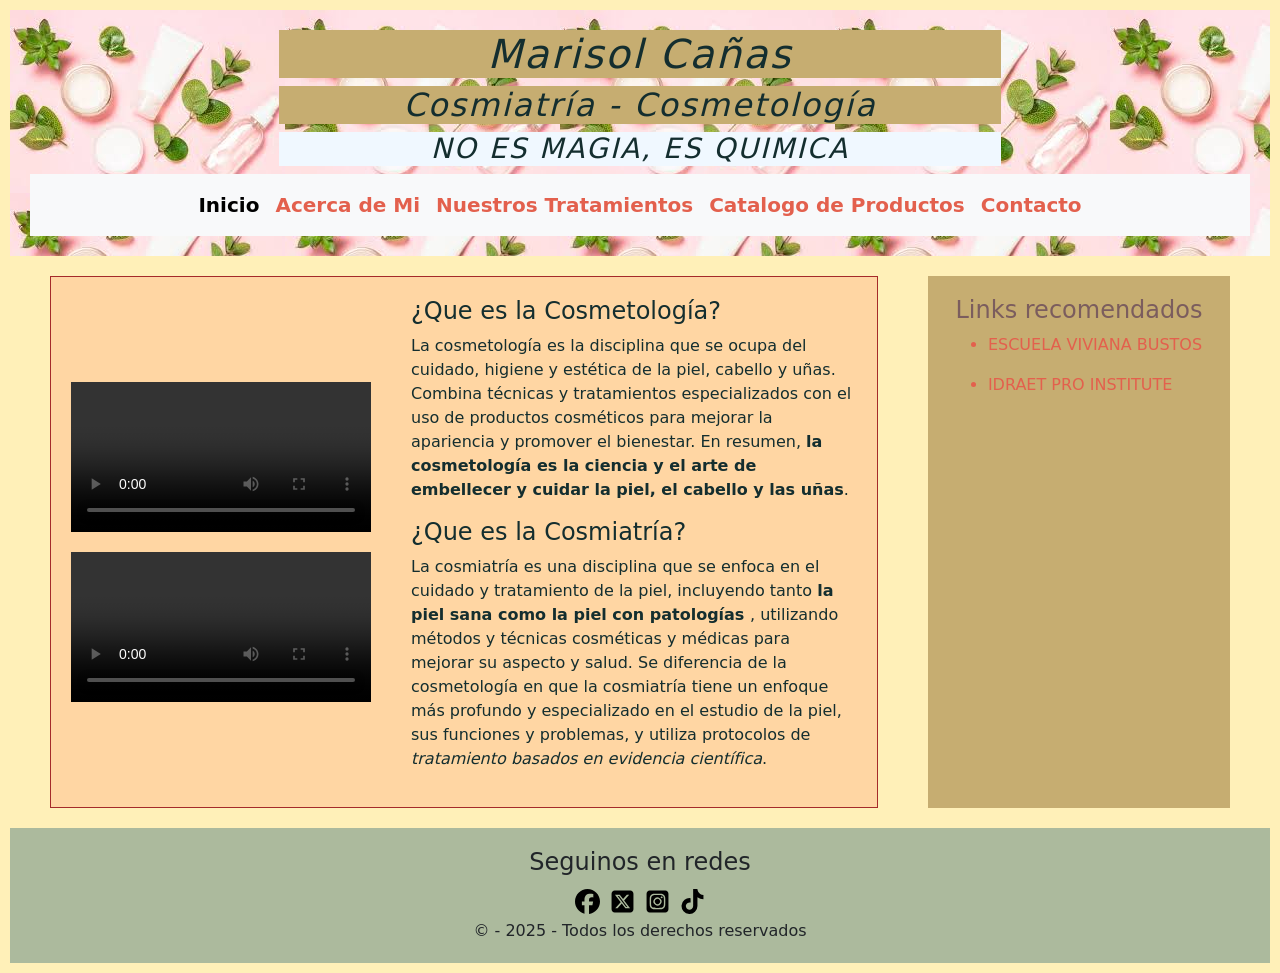
==== index.html @ 85d8f415 "first commit" ====
<!DOCTYPE html>
<html lang="es">

<head>
    <meta charset="UTF-8">
    <meta name="viewport" content="width=device-width, initial-scale=1.0">
    <title>Marisol Cañas - Cosmetología y Cosmiatría</title>
    <meta name="description"
        content="Conoce la cosmetología y la cosmiatría, llevate tips para una piel sana y aprende una rutina de cuidado para tu piel, conoce los links de nuestras academias">
    <link rel="stylesheet" href="./css/normalize.css">
    <link rel="stylesheet" href="./css/style.css">
    <link href="https://cdn.jsdelivr.net/npm/bootstrap@5.3.6/dist/css/bootstrap.min.css" rel="stylesheet"
        integrity="sha384-4Q6Gf2aSP4eDXB8Miphtr37CMZZQ5oXLH2yaXMJ2w8e2ZtHTl7GptT4jmndRuHDT" crossorigin="anonymous">
</head>

<body class="web">
    <!-- encabezado -->
    <header class="header contenedor">

        <!-- titulo, subtitulo y slogan -->
        <div class="titulos">
            <h1 class="cliente">Marisol Cañas</h1>
            <h2 class="subtitulo">Cosmiatría - Cosmetología</h2>
            <h3 class="slogan">NO ES MAGIA, ES QUIMICA</h3>
        </div>

        <!-- barra de navegacion -->
        <nav class="navbar navbar-expand-lg bg-body-tertiary" role="navigation"
            aria-label="Menú principal de navegación">
            <div class="container-fluid justify-content-center">
                <button class="navbar-toggler" type="button" data-bs-toggle="collapse"
                    data-bs-target="#navbarNavAltMarkup" aria-controls="navbarNavAltMarkup" aria-expanded="false"
                    aria-label="Alternar navegación">
                    <span class="navbar-toggler-icon"></span>
                </button>
                <div class="collapse navbar-collapse justify-content-center" id="navbarNavAltMarkup">
                    <div class="navbar-nav">
                        <a class="nav-link active" aria-current="page" href="./index.html"
                            aria-label="Ir a la página de Inicio">Inicio</a>
                        <a class="nav-link" href="./pages/acercademi.html"
                            aria-label="Ir a la página de Acerca de Mi">Acerca de Mi</a>
                        <a class="nav-link" href="./pages/tratamientos.html"
                            aria-label="Ir a la página de Nuestros Tratamientos">Nuestros Tratamientos</a>
                        <a class="nav-link" href="./pages/catalogo.html"
                            aria-label="Ir a la página de Catalogo de Productos">Catalogo de Productos</a>
                        <a class="nav-link" href="./pages/contacto.html"
                            aria-label="Ir a la página de Contacto">Contacto</a>
                    </div>
                </div>
            </div>
        </nav>
    </header>

    <!-- contenido principal -->
    <div class="main-index">
        <main class="main contenedor">
            <div class="text">
                <h4 class="edu">¿Que es la Cosmetología?</h4>
                <p>La cosmetología es la disciplina que se ocupa del cuidado, higiene y estética de la piel, cabello y
                    uñas.
                    Combina técnicas y tratamientos especializados con el uso de productos cosméticos para mejorar la
                    apariencia y promover el bienestar.
                    En resumen, <strong>la cosmetología es la ciencia y el arte de embellecer y cuidar la piel, el
                        cabello y
                        las uñas</strong>. </p>
                <h4 class="edu">¿Que es la Cosmiatría?</h4>
                <p>La cosmiatría es una disciplina que se enfoca en el cuidado y tratamiento de la piel, incluyendo
                    tanto
                    <strong>la piel sana como la piel con patologías </strong>, utilizando métodos y técnicas cosméticas
                    y
                    médicas para mejorar su aspecto y salud. Se diferencia de la cosmetología en que la cosmiatría
                    tiene un enfoque más profundo y especializado en el estudio de la piel, sus funciones y problemas,
                    y utiliza protocolos de <i>tratamiento basados en evidencia científica</i>.
                </p>
            </div>

            <br>
            <!-- aca va video sobre la piel, columna en mobile, lateral en pantallas mas grandes -->
            <div class="multimedia">
                <video class="video" src="videos/Cuidados.mp4" controls preload="auto"
                    title="tips para tener una piel sana"> Tips para una
                    piel sana </video>
                <video class="video" src="videos/Rutina.mp4" controls preload="auto"
                    title="aprende una rutina de cuidado ideal para tu piel"> Rutina en el
                    cuidado de la
                    Piel</video>
            </div>

        </main>

        <!-- aca pongo links recomendados, abajo en mobile, lateral en pantallas mas grandes -->
        <aside class="aside contenedor">
            <h4 class="title">Links recomendados</h4>
            <ul class="lista">
                <li>
                    <a class="lista" target="_blank" href="https://www.vivianabustos.com.ar/index.php">
                        <p class="edu">ESCUELA VIVIANA
                            BUSTOS</p>
                    </a>

                </li>

                <li>
                    <a class="lista" target="_blank"
                        href="https://www.idraetproinstitute.com/?gad_source=1&gad_campaignid=11053963088&gbraid=0AAAAACNY-bOnfedK8x66IVat3xkPWVMgW&gclid=Cj0KCQjwxJvBBhDuARIsAGUgNfgHRZHI1A6lieoC29k9A6G3ZRJHkxyHgDgVOI6GVRmyE77XV46pNvsaAnuoEALw_wcB">
                        <p class="edu">IDRAET
                            PRO INSTITUTE</p>
                    </a>

                </li>
            </ul>
        </aside>
    </div>
    <!-- pie de pagina, por ahora solo link para redes, el copyright o el autor de la web-->
    <footer class="footer contenedor">
        <h4 class="title">Seguinos en redes</h4>
        <div>
            <div class="footer-social-icons">
                <a href="https://facebook.com" target="_blank" rel="noopener noreferrer">
                    <img class="icon" src="./imagenes/ICONOS/facebook-brands.svg" alt="logofacebook">

                </a>
                <a href="https://x.com" target="_blank" rel="noopener noreferrer">
                    <img class="icon" src="./imagenes/ICONOS/square-x-twitter-brands.svg" alt="logox">

                </a>
                <a href="https://instagram.com" target="_blank" rel="noopener noreferrer">
                    <img class="icon" src="./imagenes/ICONOS/square-instagram-brands.svg" alt="logoinstagram">

                </a>
                <a href="https://www.tiktok.com/es/" target="_blank" rel="noopener noreferrer">
                    <img class="icon" src="./imagenes/ICONOS/tiktok-brands.svg" alt="logotiktok">

                </a>

            </div>
        </div>
        &copy; - 2025 - Todos los derechos reservados
    </footer>
    <script src="https://cdn.jsdelivr.net/npm/bootstrap@5.3.6/dist/js/bootstrap.bundle.min.js"
        integrity="sha384-j1CDi7MgGQ12Z7Qab0qlWQ/Qqz24Gc6BM0thvEMVjHnfYGF0rmFCozFSxQBxwHKO"
        crossorigin="anonymous"></script>
</body>

</html>
---- css/style.css ----
@charset "UTF-8";
.web {
  background-color: #fff0b8;
  display: grid;
  grid-template-columns: 1fr;
}

.contenedor {
  background-color: #ffd6a3;
  border: 1px solid brown;
  margin: 10px;
  padding: 20px;
}

/* Este es el PARTIAL de mi HEADER */
.header {
  border: none;
  background-image: url([data-uri]);
  /* Titulos, subtitulo, slogan */
  /* cambios en la barra de navegacion de BOOTSTRAP */
}
.header .titulos {
  color: #142e2f;
  font-style: italic;
  font-weight: bold;
  display: grid;
  grid-template-columns: 1fr, 2fr, 1fr;
  grid-template-areas: ". cliente ." ". subtitulo ." ". slogan .";
}
.header .titulos .cliente {
  grid-area: cliente;
  text-align: center;
  justify-content: center;
  letter-spacing: 2px;
  color: #142e2f;
  background-color: #c6ad71;
}
.header .titulos .subtitulo {
  grid-area: subtitulo;
  text-align: center;
  justify-content: center;
  letter-spacing: 2px;
  color: #142e2f;
  background-color: #c6ad71;
}
.header .titulos .slogan {
  grid-area: slogan;
  text-align: center;
  justify-content: center;
  letter-spacing: 2px;
  color: #142e2f;
  background-color: aliceblue;
}
.header .navbar-nav .nav-link {
  color: #e3604d;
  font-weight: 600;
  font-size: 1.25rem;
}

/* ESTE ES EL PARTIAL DE TODOS LOS MAIN */
/* Este es el partial del MAIN del INDEX*/
@keyframes latido {
  0% {
    transform: scale(1);
  }
  50% {
    transform: scale(1.05);
    /* Se agranda un 5% */
  }
  100% {
    transform: scale(1);
  }
}
@keyframes gigante {
  0% {
    transform: scale(1);
  }
  50% {
    transform: scale(1.25);
  }
  100% {
    transform: scale(1);
  }
}
.main {
  display: flex;
  flex-direction: column;
  justify-content: center;
  align-items: center;
  color: #142e2f;
}
.main .edu:hover {
  animation: latido 2s ease-in-out forwards;
}
.main .multimedia {
  display: flex;
  flex-direction: column;
  justify-content: center;
  align-items: center;
}
.main .multimedia .video {
  max-width: 360px;
  max-height: 270px;
  margin: 10px auto;
}

/* ASIDE */
.aside {
  display: flex;
  flex-direction: column;
  justify-content: center;
  align-items: center;
  border: none;
  background-color: #c6ad71;
}
.aside .title {
  color: #7b5d5e;
}
.aside .lista {
  color: #e3604d;
  text-decoration: none;
  font-weight: 500;
}
.aside .lista .edu:hover {
  animation: latido 2s ease-in-out forwards;
}

/* este es mi estilo para tablet/ipad, min-width:768px, 2 columnas PAGINA INICIO */
@media (min-width: 768px) and (max-width: 1023px) {
  .main-index {
    display: flex;
    justify-content: center;
    align-items: flex-start;
    max-width: 960px;
    margin: 0 auto;
    gap: 20px;
  }
  .main-index .main {
    flex: 2;
    width: calc(66.66% - 10px);
  }
  .main-index .aside {
    flex: 1;
    width: calc(33.33% - 10px);
    height: calc(100% - 20px);
    justify-content: flex-start;
  }
}
/* --- Media Query para pantallas de 1024px y más grandes --- */
@media (min-width: 1024px) {
  .main-index {
    display: flex;
    justify-content: center;
    align-items: flex-start;
    max-width: 1200px;
    margin: 0 auto;
    gap: 30px;
  }
  .main-index .main {
    flex: 3;
    width: calc(75% - 15px);
    flex-direction: row-reverse;
    gap: 20px;
    justify-content: flex-start;
  }
  .main-index .aside {
    flex: 1;
    width: calc(25% - 15px);
    height: calc(100% - 20px);
    justify-content: flex-start;
  }
}
/* Este es el partial del MAIN de ACERCA DE MI aca no hay aside */
.yosoy {
  margin: 10px;
  padding: 5px;
  text-align: center;
  display: flex;
  flex-direction: row;
  flex-wrap: wrap;
  align-items: center;
}
.yosoy .foto {
  margin: 10px;
  padding: 5px;
  justify-content: center;
  border: 4px solid #c6ad71;
  border-radius: 5px;
  background-color: #ffd6a3;
  grid-area: foto;
}
.yosoy .foto .img {
  max-height: 400px;
  flex: 1 1 300px;
}
.yosoy .descripcion {
  margin: 10px;
  padding: 20px;
  text-align: justify;
  border: 4px solid #c6ad71;
  border-radius: 5px;
  background-color: #ffd6a3;
  grid-area: descripcion;
  max-width: 552px;
}
.yosoy .tarjeta {
  margin: 25px 10px;
  padding: 5px;
  border: 4px solid #c6ad71;
  border-radius: 5px;
  background-color: #ffd6a3;
  text-align: center;
}
.yosoy .tarjeta .img {
  max-height: 400px;
  flex: 1 1 300px;
}

@media (min-width: 768px) {
  .yosoy {
    display: flex;
    flex-direction: row;
    flex-wrap: wrap;
    align-items: center;
  }
  .yosoy .foto {
    justify-content: flex-start;
  }
}
/* Este es el partial del MAIN de TRATAMIENTOS */
.w-100 {
  max-height: 429px;
}

.main-carrusel {
  padding: 10px;
}
.main-carrusel .carrusel {
  display: block;
  margin: 20px auto;
  max-width: 644px;
  max-height: 490px;
  object-fit: cover;
  width: 100%;
}

.tto {
  width: 644px;
  height: 490px;
  object-fit: cover;
  max-width: 100%;
  height: auto;
}

.h5tto {
  color: aliceblue;
  font-weight: 800;
}

@media (max-width: 768px) {
  .tto {
    height: 300px;
  }
}
.carousel-control-prev-icon,
.carousel-control-next-icon {
  filter: invert(100%) !important;
}

.carousel-control-prev {
  left: 10px;
}

.carousel-control-next {
  right: 10px;
}

/* Este es el partial del MAIN de CATALOGO */
.catalogo {
  grid-column: 1;
  margin: 20px;
  border: 7px solid #c6ad71;
  padding: 20px;
}
.catalogo .galeria {
  display: flex;
  flex-direction: row;
  flex-wrap: wrap;
  justify-content: center;
  row-gap: 15px;
  column-gap: 15px;
  padding: 20px;
}
.catalogo .galeria .item {
  flex: 1 1 300px;
  max-width: 350px;
  box-shadow: 0 4px 8px rgba(0, 0, 0, 0.1);
  border-radius: 8px;
  overflow: hidden;
  text-align: center;
  background-color: #fff;
  transition: transform 0.2s ease-in-out;
}
.catalogo .galeria .item h5 {
  text-align: center;
  font-weight: 300;
  font-style: italic;
  margin: 10px;
}
.catalogo .galeria .item:hover {
  animation: gigante 3s ease;
}

/* Este es el partial del MAIN de CONTACTO */
.contenedor-formulario {
  display: flex;
  flex-direction: row;
  justify-content: center;
  align-items: center;
  flex-wrap: wrap;
  margin: 50px auto;
  background-color: #acba9d;
  border: 5px double #142e2f;
  max-width: 740px;
  box-sizing: border-box;
}
.contenedor-formulario .contacto {
  font-weight: 500;
  text-decoration: underline;
  color: #142f30;
  text-align: center;
  justify-content: center;
  align-content: center;
  margin: 20px auto;
  max-width: 650px;
}
.contenedor-formulario .formulario {
  justify-content: center;
  align-content: center;
  margin: 20px;
  padding: 10px;
  border: 10px solid #c6ad71;
  flex: 1 1 300px;
  max-width: 660px;
}
.contenedor-formulario .formulario .campo {
  border: 1px solid #142f30;
  margin: 10px;
  background-color: #ffd6a3;
  display: flex;
  flex-direction: column;
  flex-wrap: wrap;
  justify-content: justify;
  padding: 10px;
  flex: 1 1 300px;
  max-width: 600px;
}
.contenedor-formulario .formulario .campo .label1 {
  display: flex;
  flex-direction: column;
  padding: 5px;
}
.contenedor-formulario .formulario .campo .comentarios {
  display: block;
  margin: 10px auto;
  width: 100%;
  max-width: 100%;
}
.contenedor-formulario .formulario .submit {
  color: #142f30;
  font-size: 1.5rem;
  font-weight: 500;
  display: block;
  margin: 10px auto;
  border: 2px rgb(190, 190, 190);
  border-radius: 20px;
  box-shadow: 0 4px 8px rgba(0, 0, 0, 0.1);
  background-color: rgb(190, 190, 190);
}

/* Este es el Partial de mi FOOTER */
.footer {
  text-align: center;
  background-color: #acba9d;
  border: none;
}
.footer .footer-social-icons {
  display: flex;
  flex-direction: row;
  justify-content: center;
}
.footer .footer-social-icons .icon {
  width: 25px;
  height: 25px;
  margin: 5px;
}

/*# sourceMappingURL=style.css.map */
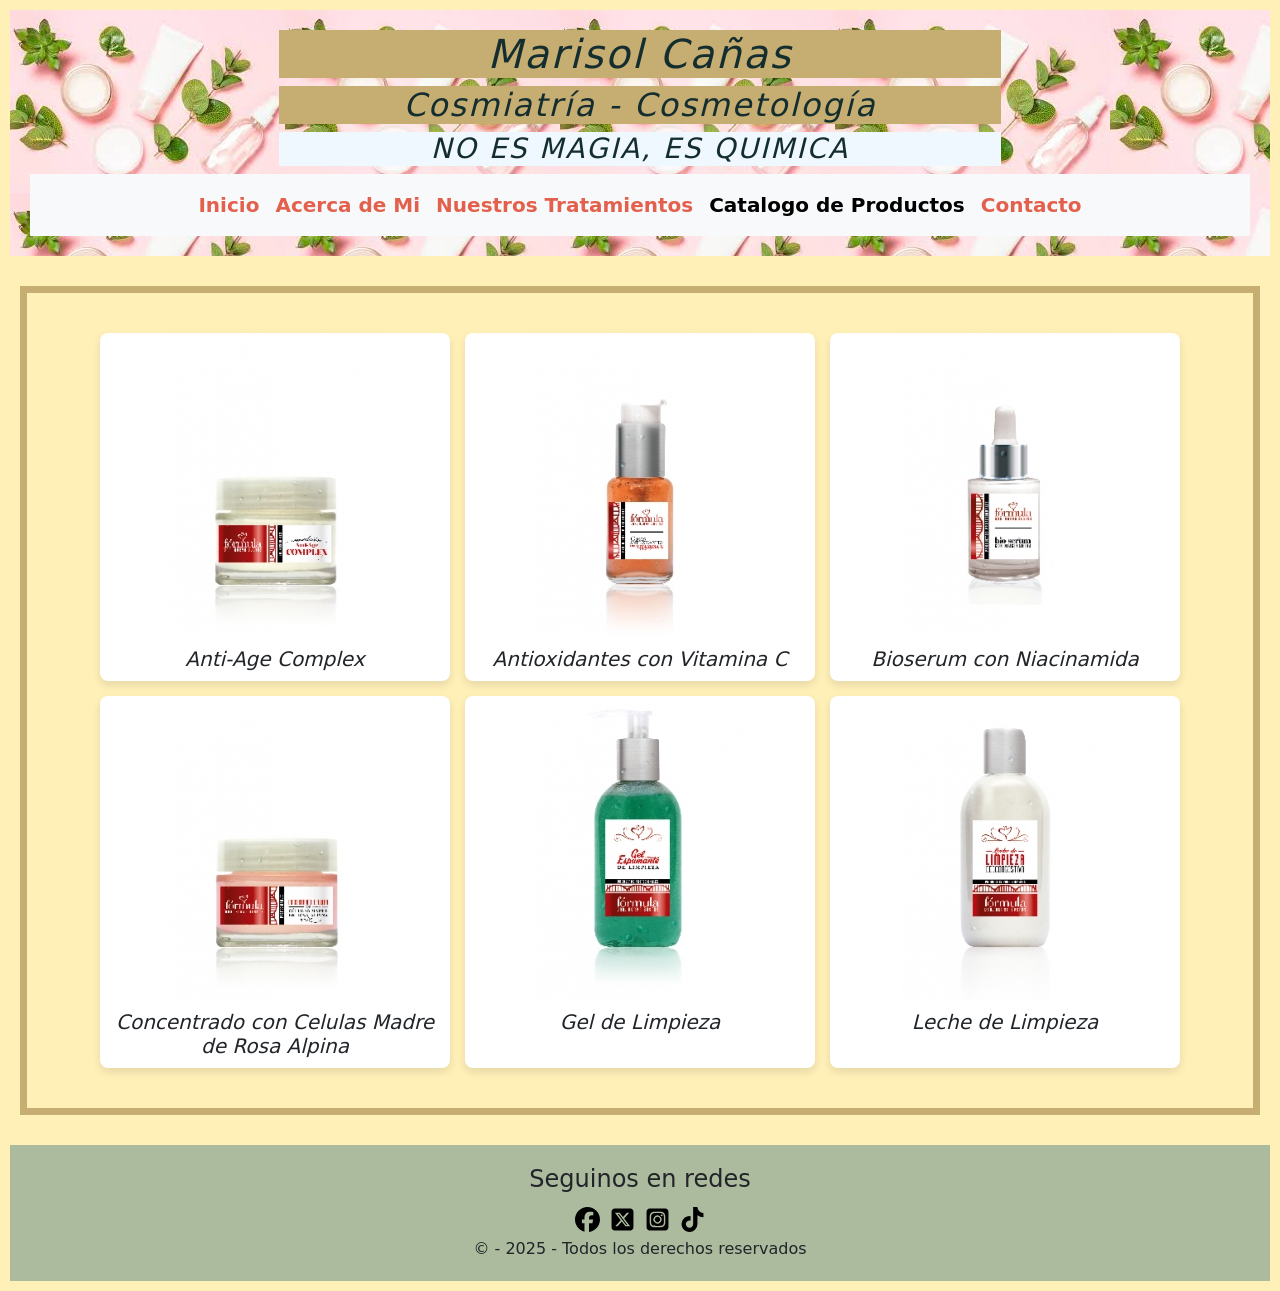
==== commit c2f64a90: "sexto" ====
--- a/index.html
+++ b/index.html
@@ -4,14 +4,15 @@
 <head>
     <meta charset="UTF-8">
     <meta name="viewport" content="width=device-width, initial-scale=1.0">
-    <title>Marisol Cañas - Cosmetología y Cosmiatría</title>
-    <meta name="description"
-        content="Conoce la cosmetología y la cosmiatría, llevate tips para una piel sana y aprende una rutina de cuidado para tu piel, conoce los links de nuestras academias">
-    <link rel="stylesheet" href="./css/normalize.css">
-    <link rel="stylesheet" href="./css/style.css">
+    <title>Marisol Cañas - Catalogo de Productos</title>
+    <meta name="description" content="Conoce nuestros catalogo de productos">
+    <link rel="stylesheet" href="../css/normalize.css">
+    <link rel="stylesheet" href="../css/style.css">
     <link href="https://cdn.jsdelivr.net/npm/bootstrap@5.3.6/dist/css/bootstrap.min.css" rel="stylesheet"
         integrity="sha384-4Q6Gf2aSP4eDXB8Miphtr37CMZZQ5oXLH2yaXMJ2w8e2ZtHTl7GptT4jmndRuHDT" crossorigin="anonymous">
+    <script type="module" src="./index.js" defer></script>
 </head>
+
 
 <body class="web">
     <!-- encabezado -->
@@ -35,16 +36,15 @@
                 </button>
                 <div class="collapse navbar-collapse justify-content-center" id="navbarNavAltMarkup">
                     <div class="navbar-nav">
+                        <a class="nav-link" href="../index2.html" aria-label="Ir a la página de Inicio">Inicio</a>
+                        <a class="nav-link" href="./acercademi.html" aria-label="Ir a la página de Acerca de Mi">Acerca
+                            de Mi</a>
+                        <a class="nav-link" href="./tratamientos.html"
+                            aria-label="Ir a la página de Nuestros Tratamientos">Nuestros Tratamientos</a>
                         <a class="nav-link active" aria-current="page" href="./index.html"
-                            aria-label="Ir a la página de Inicio">Inicio</a>
-                        <a class="nav-link" href="./pages/acercademi.html"
-                            aria-label="Ir a la página de Acerca de Mi">Acerca de Mi</a>
-                        <a class="nav-link" href="./pages/tratamientos.html"
-                            aria-label="Ir a la página de Nuestros Tratamientos">Nuestros Tratamientos</a>
-                        <a class="nav-link" href="./pages/catalogo.html"
-                            aria-label="Ir a la página de Catalogo de Productos">Catalogo de Productos</a>
-                        <a class="nav-link" href="./pages/contacto.html"
-                            aria-label="Ir a la página de Contacto">Contacto</a>
+                            aria-label="Ir a la página de Catalogo de Productos">Catalogo de
+                            Productos</a>
+                        <a class="nav-link" href="./contacto.html" aria-label="Ir a la página de Contacto">Contacto</a>
                     </div>
                 </div>
             </div>
@@ -52,84 +52,51 @@
     </header>
 
     <!-- contenido principal -->
-    <div class="main-index">
-        <main class="main contenedor">
-            <div class="text">
-                <h4 class="edu">¿Que es la Cosmetología?</h4>
-                <p>La cosmetología es la disciplina que se ocupa del cuidado, higiene y estética de la piel, cabello y
-                    uñas.
-                    Combina técnicas y tratamientos especializados con el uso de productos cosméticos para mejorar la
-                    apariencia y promover el bienestar.
-                    En resumen, <strong>la cosmetología es la ciencia y el arte de embellecer y cuidar la piel, el
-                        cabello y
-                        las uñas</strong>. </p>
-                <h4 class="edu">¿Que es la Cosmiatría?</h4>
-                <p>La cosmiatría es una disciplina que se enfoca en el cuidado y tratamiento de la piel, incluyendo
-                    tanto
-                    <strong>la piel sana como la piel con patologías </strong>, utilizando métodos y técnicas cosméticas
-                    y
-                    médicas para mejorar su aspecto y salud. Se diferencia de la cosmetología en que la cosmiatría
-                    tiene un enfoque más profundo y especializado en el estudio de la piel, sus funciones y problemas,
-                    y utiliza protocolos de <i>tratamiento basados en evidencia científica</i>.
-                </p>
+    <main class="catalogo">
+        <div class="galeria">
+            <div class="item"><img src="../imagenes/Catalogo/anti-agecomplex.jpg" alt="anti-agecomplex">
+                <h5>Anti-Age Complex</h5>
             </div>
+            <div class="item"><img src="../imagenes/Catalogo/antioxidantesconvitaminac.jpg"
+                    alt="antioxidantesconvitaminac">
+                <h5>Antioxidantes con Vitamina C</h5>
+            </div>
+            <div class="item"><img src="../imagenes/Catalogo/bioserumconniacinamida.jpg" alt="bioserumconniacinamida">
+                <h5>Bioserum con Niacinamida</h5>
+            </div>
+            <div class="item"><img src="../imagenes/Catalogo/conncentradoconcelulasmadrederosaalpina.jpg"
+                    alt="conncentradoconcelulasmadrederosaalpina">
+                <h5>Concentrado con Celulas Madre de Rosa Alpina</h5>
+            </div>
+            <div class="item"><img src="../imagenes/Catalogo/geldelimpieza.jpg" alt="geldelimpieza">
+                <h5>Gel de Limpieza</h5>
+            </div>
+            <div class="item"><img src="../imagenes/Catalogo/lechedelimpieza.jpg" alt="lechedelimpieza">
+                <h5>Leche de Limpieza</h5>
+            </div>
+        </div>
+    </main>
 
-            <br>
-            <!-- aca va video sobre la piel, columna en mobile, lateral en pantallas mas grandes -->
-            <div class="multimedia">
-                <video class="video" src="videos/Cuidados.mp4" controls preload="auto"
-                    title="tips para tener una piel sana"> Tips para una
-                    piel sana </video>
-                <video class="video" src="videos/Rutina.mp4" controls preload="auto"
-                    title="aprende una rutina de cuidado ideal para tu piel"> Rutina en el
-                    cuidado de la
-                    Piel</video>
-            </div>
 
-        </main>
-
-        <!-- aca pongo links recomendados, abajo en mobile, lateral en pantallas mas grandes -->
-        <aside class="aside contenedor">
-            <h4 class="title">Links recomendados</h4>
-            <ul class="lista">
-                <li>
-                    <a class="lista" target="_blank" href="https://www.vivianabustos.com.ar/index.php">
-                        <p class="edu">ESCUELA VIVIANA
-                            BUSTOS</p>
-                    </a>
-
-                </li>
-
-                <li>
-                    <a class="lista" target="_blank"
-                        href="https://www.idraetproinstitute.com/?gad_source=1&gad_campaignid=11053963088&gbraid=0AAAAACNY-bOnfedK8x66IVat3xkPWVMgW&gclid=Cj0KCQjwxJvBBhDuARIsAGUgNfgHRZHI1A6lieoC29k9A6G3ZRJHkxyHgDgVOI6GVRmyE77XV46pNvsaAnuoEALw_wcB">
-                        <p class="edu">IDRAET
-                            PRO INSTITUTE</p>
-                    </a>
-
-                </li>
-            </ul>
-        </aside>
-    </div>
     <!-- pie de pagina, por ahora solo link para redes, el copyright o el autor de la web-->
     <footer class="footer contenedor">
         <h4 class="title">Seguinos en redes</h4>
         <div>
             <div class="footer-social-icons">
                 <a href="https://facebook.com" target="_blank" rel="noopener noreferrer">
-                    <img class="icon" src="./imagenes/ICONOS/facebook-brands.svg" alt="logofacebook">
+                    <img class="icon" src="../imagenes/ICONOS/facebook-brands.svg" alt="logofacebook">
 
                 </a>
                 <a href="https://x.com" target="_blank" rel="noopener noreferrer">
-                    <img class="icon" src="./imagenes/ICONOS/square-x-twitter-brands.svg" alt="logox">
+                    <img class="icon" src="../imagenes/ICONOS/square-x-twitter-brands.svg" alt="logox">
 
                 </a>
                 <a href="https://instagram.com" target="_blank" rel="noopener noreferrer">
-                    <img class="icon" src="./imagenes/ICONOS/square-instagram-brands.svg" alt="logoinstagram">
+                    <img class="icon" src="../imagenes/ICONOS/square-instagram-brands.svg" alt="logoinstagram">
 
                 </a>
                 <a href="https://www.tiktok.com/es/" target="_blank" rel="noopener noreferrer">
-                    <img class="icon" src="./imagenes/ICONOS/tiktok-brands.svg" alt="logotiktok">
+                    <img class="icon" src="../imagenes/ICONOS/tiktok-brands.svg" alt="logotiktok">
 
                 </a>
 
